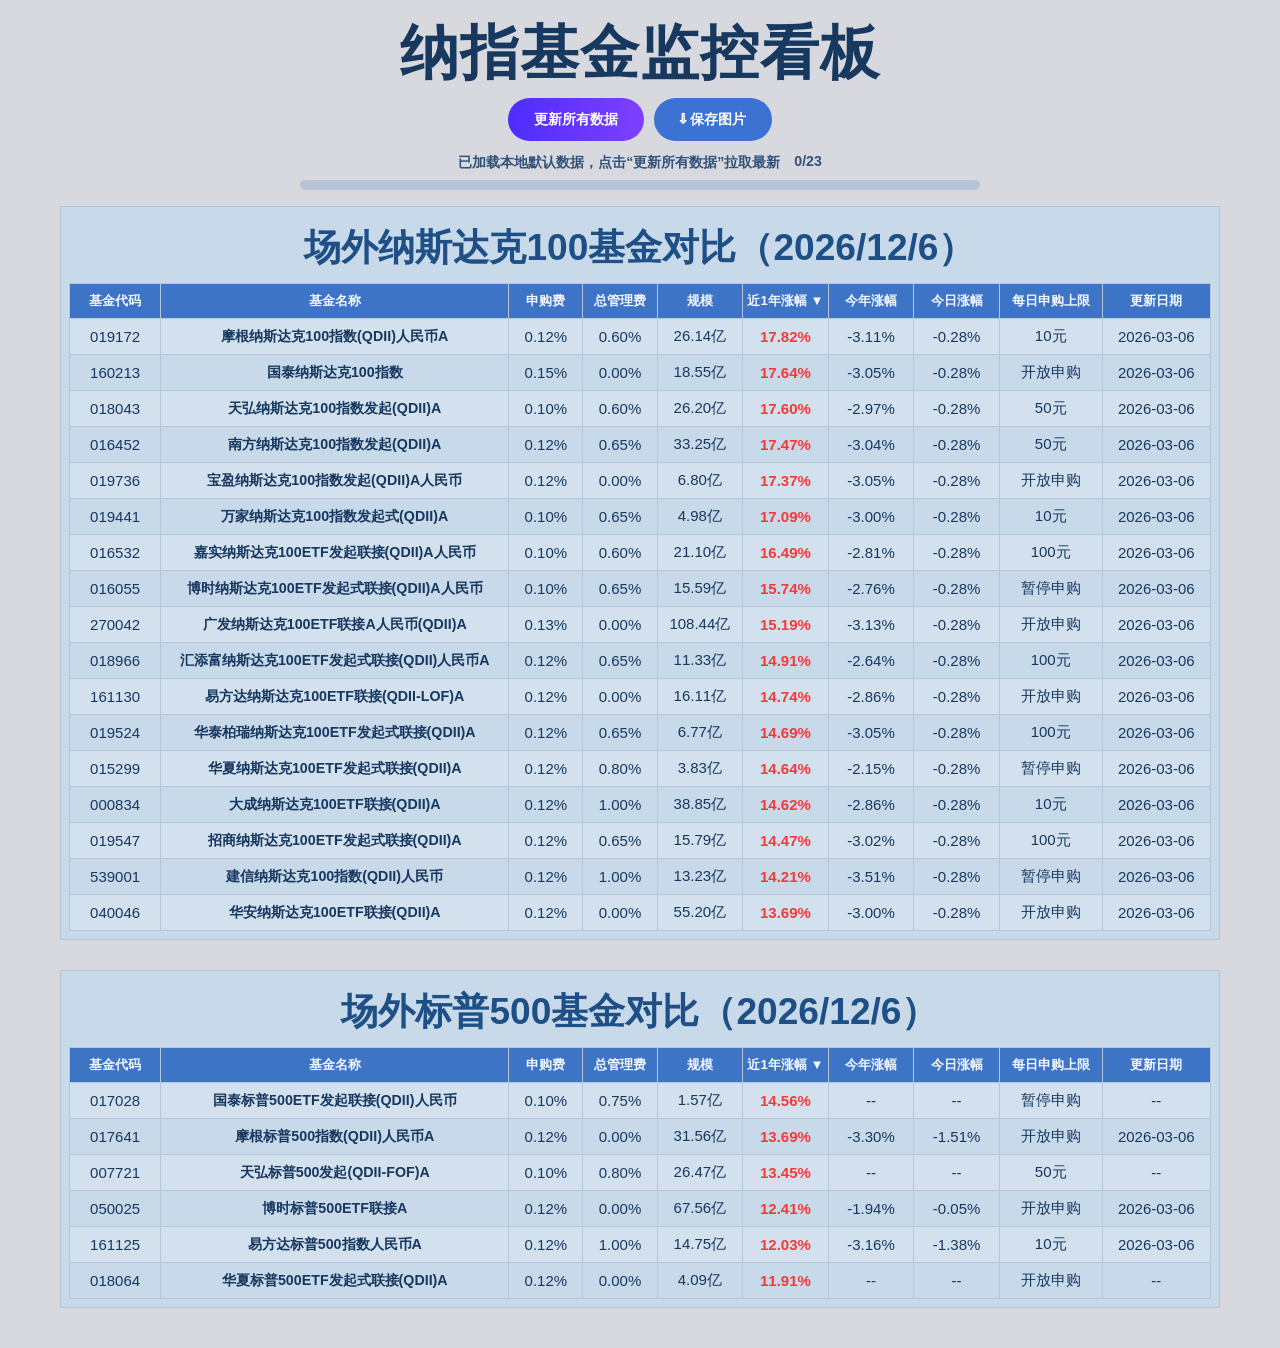
==== index.html @ 47578e5c "qdii" ====
﻿<!doctype html>
<html lang="zh-CN">
<head>
  <meta charset="UTF-8">
  <meta name="viewport" content="width=device-width, initial-scale=1.0">
  <title>纳指基金监控看板</title>
  <link rel="stylesheet" href="./style.css">
</head>
<body>
  <main class="container">
    <header class="hero">
      <h1>纳指基金监控看板</h1>
      <div class="hero-actions">
        <button id="refreshBtn" class="btn-primary">更新所有数据</button>
        <button id="saveAllBtn" class="btn-secondary">⇩ 保存图片</button>
      </div>
      <div class="status">
        <span id="statusText">等待更新</span>
        <span id="statusCount">0/23</span>
      </div>
      <div class="progress-track">
        <div id="progressBar" class="progress-bar"></div>
      </div>
    </header>

    <section id="board"></section>
  </main>
  <script src="./script.js"></script>
</body>
</html>
---- style.css ----
﻿:root {
  --bg: #d8d9de;
  --panel: #c8d9ea;
  --text: #17385f;
  --red: #f13b3b;
  --line: #b6c6d8;
}

* {
  box-sizing: border-box;
}

body {
  margin: 0;
  font-family: "Segoe UI", "PingFang SC", "Microsoft YaHei", sans-serif;
  background: var(--bg);
  color: var(--text);
}

.container {
  max-width: 1180px;
  margin: 20px auto 40px;
  padding: 0 10px;
}

.hero {
  text-align: center;
  margin-bottom: 16px;
}

.hero h1 {
  margin: 0 0 12px;
  font-size: clamp(30px, 4.6vw, 68px);
  line-height: 1.12;
  letter-spacing: 1px;
}

.hero-actions {
  display: inline-flex;
  gap: 10px;
  flex-wrap: wrap;
  justify-content: center;
}

.btn-primary,
.btn-secondary {
  border: 0;
  color: #fff;
  font-size: clamp(13px, 1.1vw, 18px);
  font-weight: 700;
  border-radius: 999px;
  padding: clamp(8px, 1vw, 12px) clamp(16px, 2vw, 28px);
  cursor: pointer;
}

.btn-primary {
  background: linear-gradient(90deg, #4e2cff, #7e40ff);
}

.btn-secondary {
  background: #3c72d2;
}

.status {
  margin: 12px auto 8px;
  display: flex;
  justify-content: center;
  gap: 14px;
  color: #31517a;
  font-weight: 600;
  font-size: clamp(12px, 1.1vw, 18px);
}

.progress-track {
  width: min(680px, 94%);
  margin: 0 auto;
  height: 10px;
  background: #b9c3d7;
  border-radius: 8px;
  overflow: hidden;
}

.progress-bar {
  height: 100%;
  width: 0;
  background: #6140ff;
  transition: width 0.25s ease;
}

.panel {
  background: var(--panel);
  border: 1px solid var(--line);
  margin-top: 0;
  padding: 8px;
}

.panel + .panel {
  margin-top: 30px;
}

.panel h2 {
  margin: 8px 0 10px;
  text-align: center;
  font-size: clamp(22px, 3.2vw, 44px);
  color: #1e5087;
}

.panel.nasdaq h2,
.panel.sp500 h2 {
  font-size: clamp(20px, 2.9vw, 38px);
}

table {
  width: 100%;
  border-collapse: collapse;
  table-layout: fixed;
  font-size: var(--tbl-font, 15px);
}

th,
td {
  border: 1px solid var(--line);
  padding: var(--cell-pad-y, 8px) var(--cell-pad-x, 4px);
  text-align: center;
  white-space: nowrap;
  overflow: hidden;
}

th {
  background: #3d74c6;
  color: #f2f7ff;
  cursor: pointer;
  font-size: calc(var(--tbl-font, 15px) * 0.88);
}

tbody tr:nth-child(odd) {
  background: rgba(255, 255, 255, 0.2);
}

tbody tr:hover {
  background: rgba(255, 255, 255, 0.5);
}

tbody tr.active {
  outline: 2px solid #4f6cf6;
}

td.name,
th:nth-child(2) {
  text-align: center;
}

td.name {
  font-weight: 700;
  font-size: calc(var(--tbl-font, 15px) * 0.95);
  padding-left: 1px;
  padding-right: 1px;
}

td.red {
  color: var(--red);
  font-weight: 700;
}

th:nth-child(1),
td:nth-child(1) {
  width: 8%;
}

th:nth-child(2),
td:nth-child(2) {
  width: 30.5%;
}

th:nth-child(3),
td:nth-child(3),
th:nth-child(4),
td:nth-child(4) {
  width: 6.5%;
}

th:nth-child(5),
td:nth-child(5),
th:nth-child(6),
td:nth-child(6),
th:nth-child(7),
td:nth-child(7),
th:nth-child(8),
td:nth-child(8) {
  width: 7.5%;
}

th:nth-child(9),
td:nth-child(9) {
  width: 9%;
}

th:nth-child(10),
td:nth-child(10) {
  width: 9.5%;
}

@media (max-width: 768px) {
  .container {
    padding: 0 6px;
  }

  .panel {
    padding: 6px;
  }

  .panel + .panel {
    margin-top: 24px;
  }
}

.sort-active {
  font-weight: 700;
}
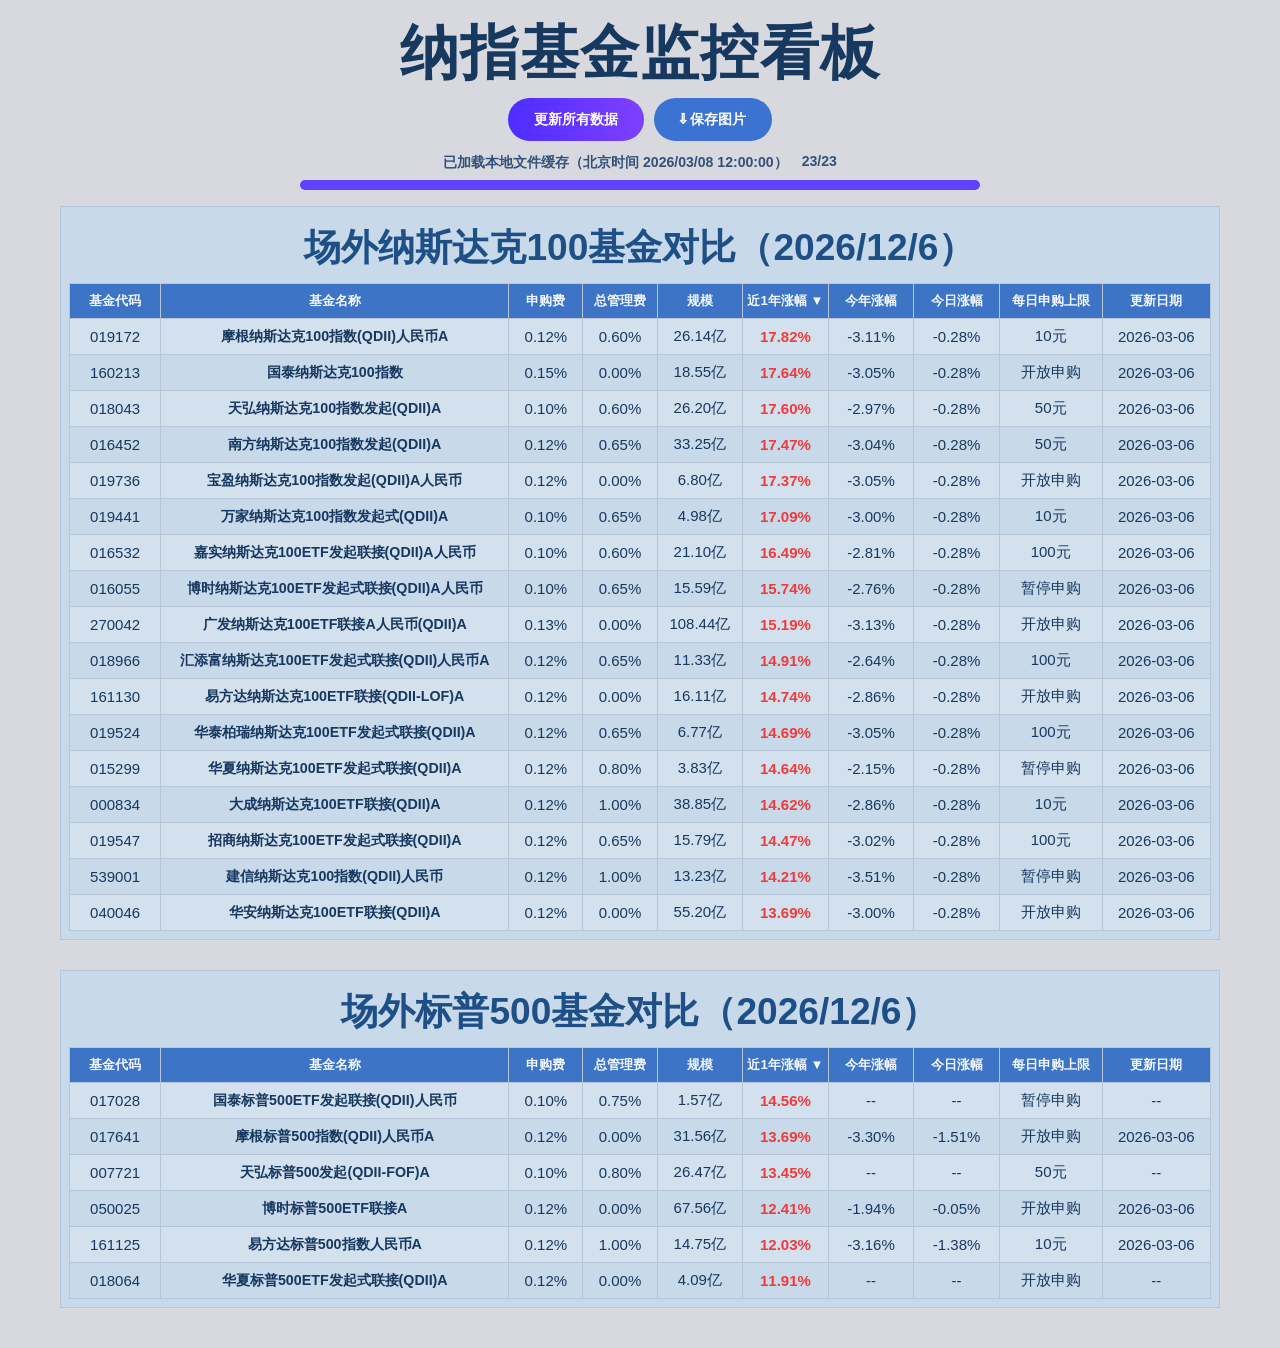
==== commit 31cefdde: "优化缓存逻辑" ====
--- a/index.html
+++ b/index.html
@@ -29,3 +29,4 @@
 </body>
 </html>
 
+
--- a/style.css
+++ b/style.css
@@ -231,3 +231,12 @@
 
 
 
+
+.site-footer {
+  margin: 18px 0 8px;
+  text-align: center;
+  color: #31517a;
+  font-size: 14px;
+  font-weight: 600;
+}
+
